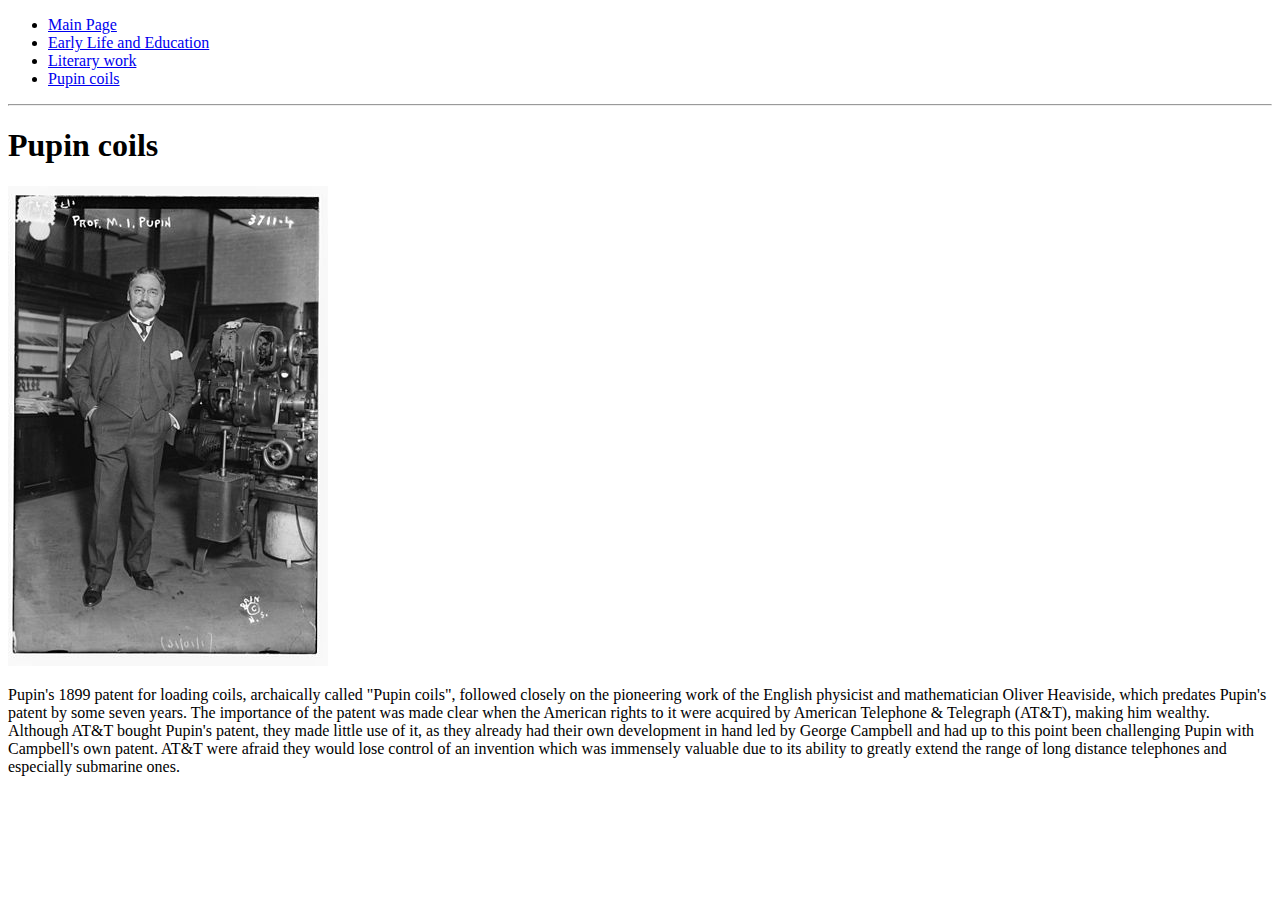
==== coils.html @ fe606c19 "AssignmentHTMLminisite" ====
<!DOCTYPE html>
<html lang="en">
  <head>
    <meta charset="UTF-8" />
    <meta name="viewport" content="width=device-width, initial-scale=1.0" />
    <title>Mihajlo Idvorski Pupin</title>
  </head>
  <body>
    <header>
      <nav>
        <ul>
          <li><a href="./index.html">Main Page</a></li>
          <li><a href="./life.html">Early Life and Education</a></li>
          <li><a href="./work.html">Literary work</a></li>
          <li><a href="./coils.html">Pupin coils</a></li>
        </ul>
      </nav>
    </header>

    <hr />
    <main>
      <h1>Pupin coils</h1>

      <img src="./images/pupin-1916.jpg" alt="MihajloIdvorskiPupin1916_img" />

      <p>
        Pupin's 1899 patent for loading coils, archaically called "Pupin coils",
        followed closely on the pioneering work of the English physicist and
        mathematician Oliver Heaviside, which predates Pupin's patent by some
        seven years. The importance of the patent was made clear when the
        American rights to it were acquired by American Telephone & Telegraph
        (AT&T), making him wealthy. Although AT&T bought Pupin's patent, they
        made little use of it, as they already had their own development in hand
        led by George Campbell and had up to this point been challenging Pupin
        with Campbell's own patent. AT&T were afraid they would lose control of
        an invention which was immensely valuable due to its ability to greatly
        extend the range of long distance telephones and especially submarine
        ones.
      </p>
    </main>
  </body>
</html>
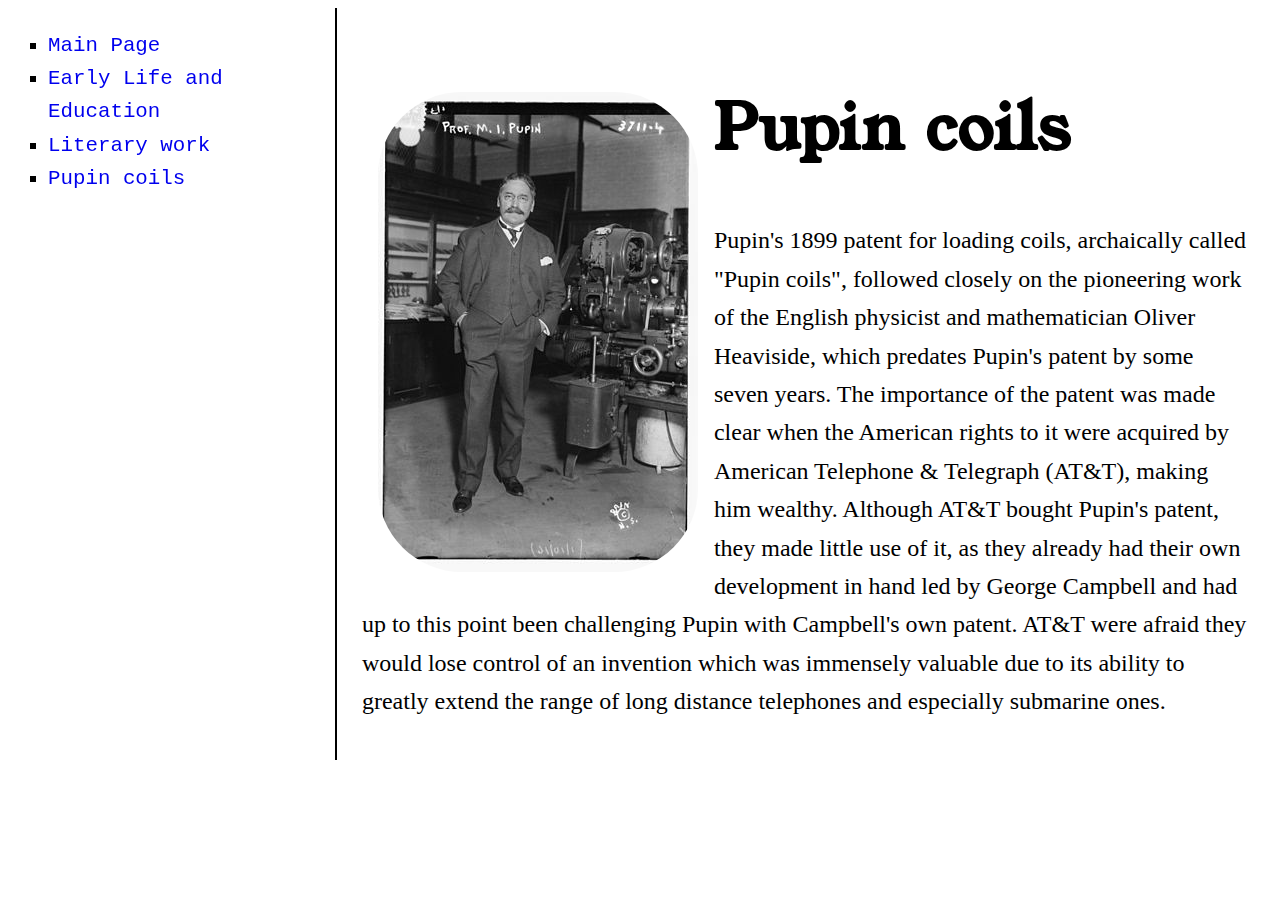
==== commit 25a3a9d6: "assignment31122023" ====
--- a/coils.html
+++ b/coils.html
@@ -4,25 +4,28 @@
     <meta charset="UTF-8" />
     <meta name="viewport" content="width=device-width, initial-scale=1.0" />
     <title>Mihajlo Idvorski Pupin</title>
+    <link rel="stylesheet" href="./css/style.css">
+    <link rel="preconnect" href="https://fonts.googleapis.com">
+    <link rel="preconnect" href="https://fonts.gstatic.com" crossorigin>
+    <link href="https://fonts.googleapis.com/css2?family=Hind+Madurai&family=Young+Serif&display=swap" rel="stylesheet">
   </head>
   <body>
-    <header>
+    <div class="aside">
       <nav>
-        <ul>
-          <li><a href="./index.html">Main Page</a></li>
-          <li><a href="./life.html">Early Life and Education</a></li>
-          <li><a href="./work.html">Literary work</a></li>
-          <li><a href="./coils.html">Pupin coils</a></li>
-        </ul>
-      </nav>
-    </header>
+      <ul>
+        <li><a href="./index.html">Main Page</a></li>
+        <li><a href="./life.html">Early Life and Education</a></li>
+        <li><a href="./work.html">Literary work</a></li>
+        <li><a href="./coils.html">Pupin coils</a></li>
+      </ul>
+    </nav>
+    </div>
 
-    <hr />
-    <main>
-      <h1>Pupin coils</h1>
+  
+    <div class="content">
+      <h1><img src="./images/pupin-1916.jpg" alt="MihajloIdvorskiPupin1916_img" />Pupin coils</h1>
 
-      <img src="./images/pupin-1916.jpg" alt="MihajloIdvorskiPupin1916_img" />
-
+  
       <p>
         Pupin's 1899 patent for loading coils, archaically called "Pupin coils",
         followed closely on the pioneering work of the English physicist and
@@ -37,6 +40,6 @@
         extend the range of long distance telephones and especially submarine
         ones.
       </p>
-    </main>
+    </div>
   </body>
 </html>
--- a/css/style.css
+++ b/css/style.css
@@ -0,0 +1,79 @@
+/* main part */
+body {
+    font-family: 'Times New Roman', helvetica, sans-serif;
+    font-size: 1.5rem;
+    line-height: 1.6;
+}
+
+/* aside part */
+
+.aside {
+
+    width: 20%;
+    height: 100%;
+    position: fixed
+    
+}
+
+.aside nav {
+    float: left;
+    font-family: 'Courier New', Courier, monospace;
+    font-size: 1.3rem;
+}
+
+a {
+    text-decoration: none;
+}
+
+a:hover {
+    text-decoration: underline;
+    font-size: 1.6rem;
+   
+}
+
+ul {
+    list-style-type: square;
+}
+
+/* content part */
+
+.content {
+    float: right;
+    height: 100%;
+    width: 70%;
+    border-left: 2px solid #000;
+    padding: 2%;
+    padding-bottom: 16px;
+    
+    
+}
+
+hr {
+    height: 2px;
+    background-color: #000;
+}
+
+h1 { 
+    word-spacing: 4px;
+    font-family: 'Young Serif', serif;
+    font-weight: 900;
+    font-size: 4rem;
+}
+
+
+
+#lessbold {
+    font-weight: 600;
+}
+
+img {
+    float: left;
+    padding: 1rem;
+    border-radius: 100px;
+}
+
+h1>img:hover {
+    width: 30%;
+    z-index: 1;
+    
+}
